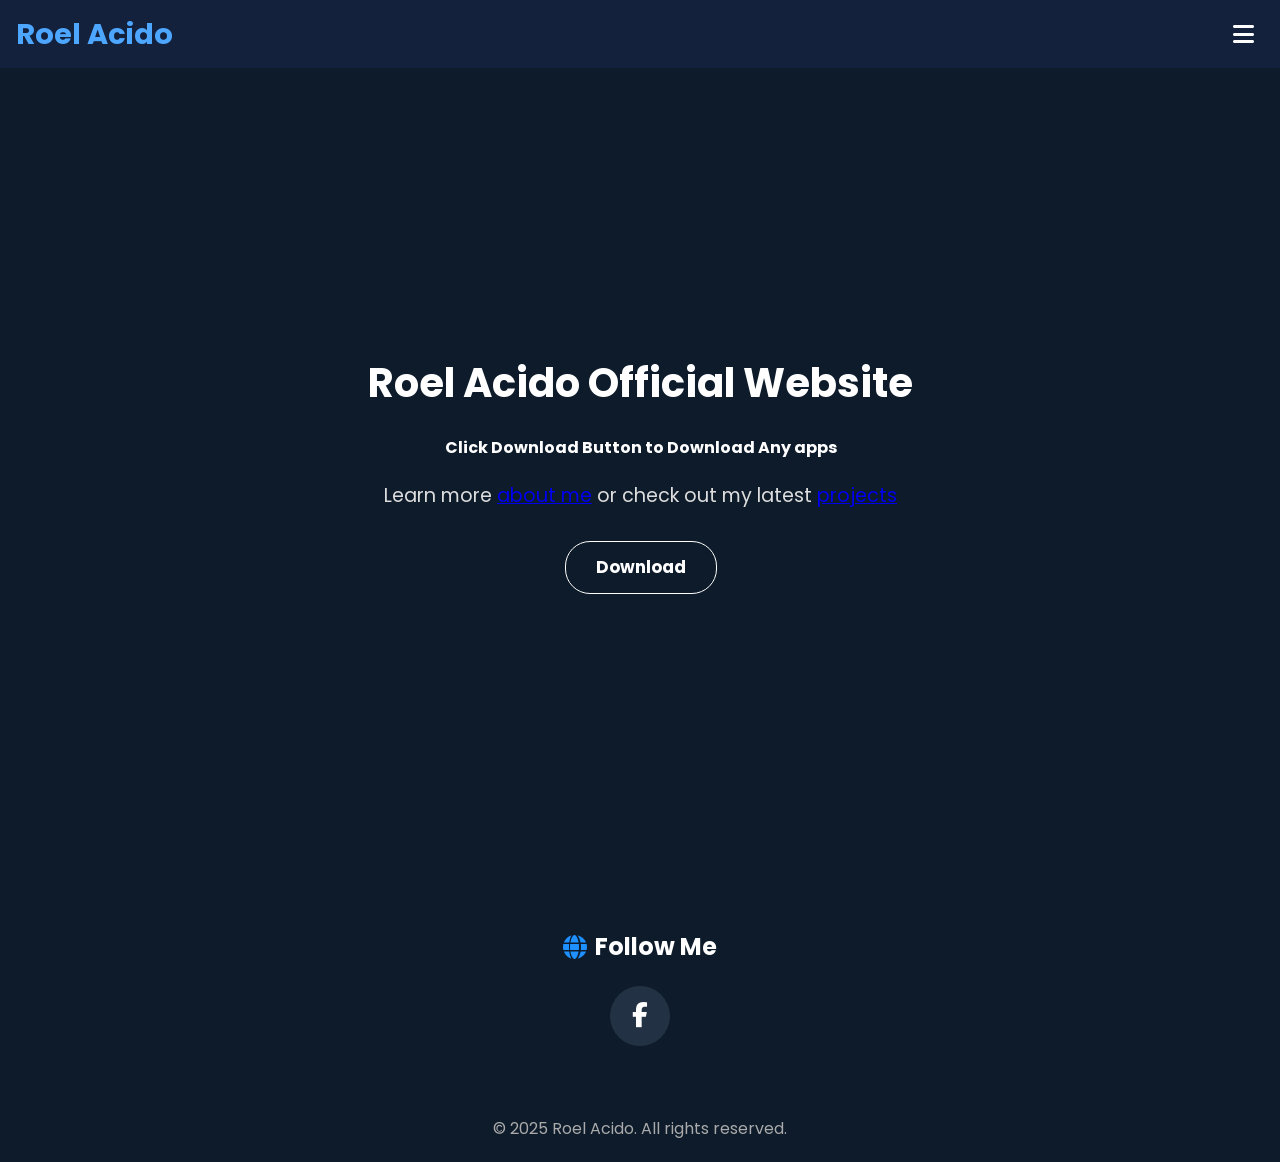
==== index.html @ e1dfb5f3 "update" ====
<!DOCTYPE html>
<html lang="en">
<head>
  <meta charset="UTF-8">
  <meta name="viewport" content="width=device-width, initial-scale=1.0">
  <title>Roel</title>
  <link rel="stylesheet" href="style.css">
  <link rel="preconnect" href="https://fonts.gstatic.com" crossorigin>
<link href="https://fonts.googleapis.com/css2?family=Poppins:wght@700&display=swap" rel="stylesheet">

  <meta name="google-site-verification" content="cywsguSI2nO8lhxtlb8TKMusx-ZB_tiM5xd7Aq-uQ78" />

  <meta name="description" content="Welcome to Roel Acido's official website. visit and download new updates and contact me for more information.">
  <meta name="keywords" content="Roel, Roel Acido">
  <meta name="author" content="Roel Acido">

  <!-- Font Awesome -->
  <link rel="stylesheet" href="https://cdnjs.cloudflare.com/ajax/libs/font-awesome/6.5.0/css/all.min.css">

  <!-- Bootstrap Icons (ADDED) -->
  <link rel="stylesheet" href="https://cdn.jsdelivr.net/npm/bootstrap-icons@1.11.3/font/bootstrap-icons.css">

  <link rel="canonical" href="https://rjacido.netlify.app/">
  <meta name="robots" content="index, follow">

  <!-- Favicon -->
  <link rel="icon" type="image/png" href="favicon.png" sizes="32x32">
  <link rel="icon" type="image/png" href="favicon.png" sizes="192x192">
  <link rel="apple-touch-icon" href="favicon.png">
  <meta name="msapplication-TileImage" content="favicon.png">
  <meta name="theme-color" content="#ffffff">
</head>

<body oncontextmenu="return false;">

  <header>
    <h2 class="logo">Roel Acido</h2>

    <!-- UPDATED: Bootstrap Hamburger Icon -->
    <div class="menu-toggle" onclick="toggleMenu()">
      <i class="fa fa-bars"></i>
    </div>
  </header>

  <nav id="side-menu">
    <div class="sidebar-header">
      <h3 class="sidebar-logo">Roel Acido</h3>

      <!-- UPDATED: Bootstrap Close (X) Icon -->
      <span class="close-btn" onclick="toggleMenu()">
        <i class="fa fa-times"></i>
      </span>
    </div>

    <a href="index.html">Home</a>
    <a href="about.html">About</a>
    <a href="projects.html">Projects</a>
    <a href="download.html">Download</a>
    <a href="contact.html">Contact </a>
  </nav>

  <section class="home-hero">
    <div class="hero-content">
      <h1>Roel Acido Official Website</h1>
      <h2>Click Download Button to Download Any apps</h2>
      <p>
        Learn more <a href="about.html">about me</a> or check out my latest 
        <a href="projects.html">projects</a>
      </p>
      <a href="download.html" class="btn-primary">Download</a>
    </div>
  </section>

  <!-- Follow Section -->
  <section class="follow">
    <h2><i class="fa-solid fa-globe"></i>Follow Me</h2>
    <div class="social-links">
      <a href="https://www.facebook.com/acido.rj" target="_blank" title="Follow on Facebook">
        <i class="fab fa-facebook-f"></i>
      </a>
    </div>
  </section>

  <footer>
    <p>© 2025 Roel Acido. All rights reserved.</p>
  </footer>

  <script>
    function toggleMenu() {
      document.getElementById("side-menu").classList.toggle("active");
    }

    document.addEventListener('keydown', function(e) {
      if (e.ctrlKey && e.key === 'u') e.preventDefault();
      if (e.key === 'F12') e.preventDefault();
    });
  </script>

</body>
</html>
---- style.css ----
*{
  margin: 0;
  padding: 0;
  box-sizing: border-box;
  font-family: "Poppins", sans-serif;
}

body {
  background: #0d1b2a;
  color: white;
  line-height: 1.6;
  overflow-x: hidden;
}

/* Header */
header {
  background: #14213d;
  padding: 11px 16px;
  display: flex;
  justify-content: space-between;
  align-items: center;
  position: sticky;
  top: 0;
  z-index: 1000;
  animation: slideDown 1s ease forwards;
}

header .logo {
  color: #4da6ff;
  font-size: 1.8rem;
  font-weight: bold;
}

header h2 {
  color: #4da6ff;
  animation: fadeIn 2s ease forwards;
}

.menu-toggle,
#side-menu .close-btn {
  width: 42px;
  height: 42px;
  display: inline-flex;
  align-items: center;
  justify-content: center;
  border-radius: 50%;
  position: relative;
  overflow: visible;
  font-size: 1.5rem;
  color: white;
  z-index: 1001;
}

.menu-toggle:active::after,
#side-menu .close-btn:active::after {
  content: "";
  position: absolute;
  top: 50%;
  left: 50%;
  width: 100%;
  height: 100%;
  border-radius: 50%;
  background: rgba(255, 255, 255, 0.3);
  transform: translate(-50%, -50%);
  animation: flash 0.25s ease-out;
}

@keyframes flash {
  0% { opacity: 1; }
  100% { opacity: 0; }
}

/* Sidebar Menu */
#side-menu {
  position: fixed;
  top: 0;
  left: -260px;
  width: 250px;
  height: 100%;
  background: #14213d;
  display: flex;
  flex-direction: column;
  padding: 80px 20px;
  transition: 1s;
  z-index: 1000;
}

#side-menu a {
  color: #fff;
  text-decoration: none;
  padding: 15px 0;
  font-weight: 500;
  font-size: 1.1rem;
  transition: 0.3s;
  animation: fadeIn 2s ease forwards;
  position: relative;
}

#side-menu a:hover {
  color: #fca311;
}

#side-menu a::after {
  content: '';
  width: 0%;
  height: 2px;
  background: #f44336; 
  display: block;
  margin: auto;
  transition: 0.2s;
}

#side-menu a:hover::after {
  width: 100%;
}

#side-menu .close-btn {
  position: absolute;
  top: 20px;
  right: 20px;
  font-size: 1.2rem;
  color: white;
}

.sidebar-header {
  display: flex;
  align-items: center;
  justify-content: space-between;
  background: #14213d;
  padding: 16px 20px;
  border-bottom: 1px solid rgba(255, 255, 255, 0.1);
}

.sidebar-logo {
  color: #ffffff;
  font-size: 1.8em;
  font-weight: 600;
  margin: 0;
}

#side-menu.active {
  left: 0;
}

/* Animations */
@keyframes slideUp {
  from { transform: translateY(50px); opacity: 0; }
  to { transform: translateY(0); opacity: 1; }
}
@keyframes slideDown {
  from { transform: translateY(-50px); opacity: 0; }
  to { transform: translateY(0); opacity: 1; }
}
@keyframes zoomIn {
  from { transform: scale(0.8); opacity: 0; }
  to { transform: scale(1); opacity: 1; }
}
@keyframes fadeIn {
  from { opacity: 0; }
  to { opacity: 1; }
}
@keyframes bounceIn {
  0% { transform: scale(0.5); opacity: 0; }
  60% { transform: scale(1.1); opacity: 1; }
  100% { transform: scale(1); }
}

/* Hero */
.home-hero {
  height: 90vh;
  display: flex;
  justify-content: center;
  align-items: center;
  text-align: center;
  background: #0d1b2a;
}
.hero-content {
  animation: zoomIn 1s ease forwards;
}
.hero-content h1 {
  font-size: 2.5rem;
  margin-bottom: 20px;
  animation: slideUp 1s ease forwards;
}
.hero-content h2 {
  font-size: 1rem;
  margin-bottom: 20px;
  animation: slideUp 1s ease forwards;
}
.hero-content p {
  font-size: 1.2rem;
  margin-bottom: 30px;
  color: #ddd;
  animation: slideUp 1.2s ease forwards;
}
.btn-primary {
  display: inline-block;
  text-decoration: none;
  color: #fff;
  border: 1px solid #fff;
  padding: 12px 30px;
  font-size: 17px;
  background: transparent;
  position: relative;
  border-radius: 25px;
  font-weight: bold;
  cursor: pointer;
  animation: bounceIn 1.5s ease forwards;
}
.btn-primary:hover {
  border: 1px solid #f44336;
  background: #f44336;
  transition: 0.5s;
}

/* About */
.about-section {
  text-align: center;
  padding: 80px 20px;
  animation: slideUp 1s ease forwards;
}
.about-text h1 {
  font-size: 2.5rem;
  margin-bottom: 20px;
  color: #fca311;
  animation: fadeIn 1.5s ease forwards;
}
.about-text p {
  max-width: 700px;
  margin: auto;
  animation: slideUp 1.8s ease forwards;
}

/* Projects */
.projects-grid {
  padding: 80px 20px;
  text-align: center;
  animation: slideUp 1s ease forwards;
}
.projects-grid h1 {
  margin-bottom: 40px;
  color: #fca311;
  animation: fadeIn 1.5s ease forwards;
}
.grid {
  display: grid;
  grid-template-columns: repeat(auto-fit, minmax(250px, 1fr));
  gap: 20px;
}
.card {
  background: #1b263b;
  padding: 20px;
  border-radius: 10px;
  transition: 0.3s;
  animation: zoomIn 1s ease forwards;
}
.card:hover { background: #2d3a59; }
.card h3 {
  margin-bottom: 10px;
  animation: slideUp 1.2s ease forwards;
}

/* Contact */
.contact-form {
  padding: 80px 20px;
  text-align: center;
  animation: slideUp 1s ease forwards;
}
.contact-form h1 {
  margin-bottom: 30px;
  color: #fca311;
  animation: fadeIn 1.5s ease forwards;
}
.contact-form form {
  max-width: 500px;
  margin: auto;
  display: flex;
  flex-direction: column;
  animation: zoomIn 1s ease forwards;
}
.contact-form input,
.contact-form textarea {
  margin: 10px 0;
  padding: 12px;
  border-radius: 8px;
  border: none;
  outline: none;
}
.contact-form button {
  margin-top: 15px;
  background: #fca311;
  padding: 12px;
  border: none;
  border-radius: 25px;
  font-weight: bold;
  animation: bounceIn 1.5s ease forwards;
}

/* Footer */
footer {
  background: #0D1B2A;
  text-align: center;
  padding: 20px;
  color: #aaa;
  margin-top: 50px;
  animation: fadeIn 2s ease forwards;
}

/* Follow Us Section */
.follow {
  text-align: center;
  margin-top: 50px;
}

.follow h2 {
  font-size: 1.5em;
  color: white;
  display: flex;
  justify-content: center;
  align-items: center;
  gap: 8px;
}

.follow h2 i {
  color: #1e90ff;
}

.social-links {
  margin-top: 20px;
}

.social-links a {
  display: inline-block;
  background: #233145;
  color: white;
  border-radius: 50%;
  width: 60px;
  height: 60px;
  line-height: 60px;
  text-align: center;
  font-size: 25px;
  margin: 0 0px;
  transition: 0.3s;
}

.social-links a:hover {
  background: #1877f2;
  color: #fff;
  transform: scale(1.1);
}

.download-section {
  display: grid;
  grid-template-columns: repeat(auto-fit, minmax(180px, 1fr));
  gap: 25px;
  padding: 10px 20px 100px; /* dati 50px → ginawang 10px para umangat */
  margin-top: -150px; /* idinikit pa lalo sa taas */
  background: #0d1b2a;
  text-align: center;
}

/* bawat card */
.download-card {
  background: #14213d;
  border-radius: 15px;
  padding: 15px;
  width: 100%;
  min-height: 280px; /* 💪 pare-parehong taas ng card */
  display: flex;
  flex-direction: column;
  align-items: center;
  justify-content: space-between; /* spacing ng content */
  box-shadow: 0 4px 12px rgba(0, 0, 0, 0.5);
  transition: transform 0.3s ease, box-shadow 0.3s ease;
}

.download-card:hover {
  transform: translateY(-5px);
  box-shadow: 0 8px 20px rgba(0, 0, 0, 0.6);
}

.download-card:active {
  transform: scale(0.98);
}

.download-card img {
  width: 50%; /* pwede mong baguhin (50%–100%) depende sa gusto mong laki */
  border-radius: 10px;
  margin: 0 auto 10px auto; /* ✅ ito ang nagce-center */
  display: block; /* kailangan para gumana ang margin auto */
}

.download-card h3 {
  margin: 5px 0;
}

.download-card p {
  flex-grow: 1; /* 🟣 ito ang sikreto */
  margin-bottom: 12px;
  line-height: 1.4;
  color: #ddd;
}

.download-btn {
  display: inline-block;
  background: #6a5acd;
  color: #ffffff;
  padding: 1px 5px;
  border-radius: 10px;
  text-decoration: none;
  font-weight: 500;
  text-align: center;
  transition: background 0.3s ease;
}

.download-btn:hover {
  background: #7b68ee;
}

@media (max-width: 599px) {
  .download-section {
    grid-template-columns: repeat(2, 1fr); 
  }
}
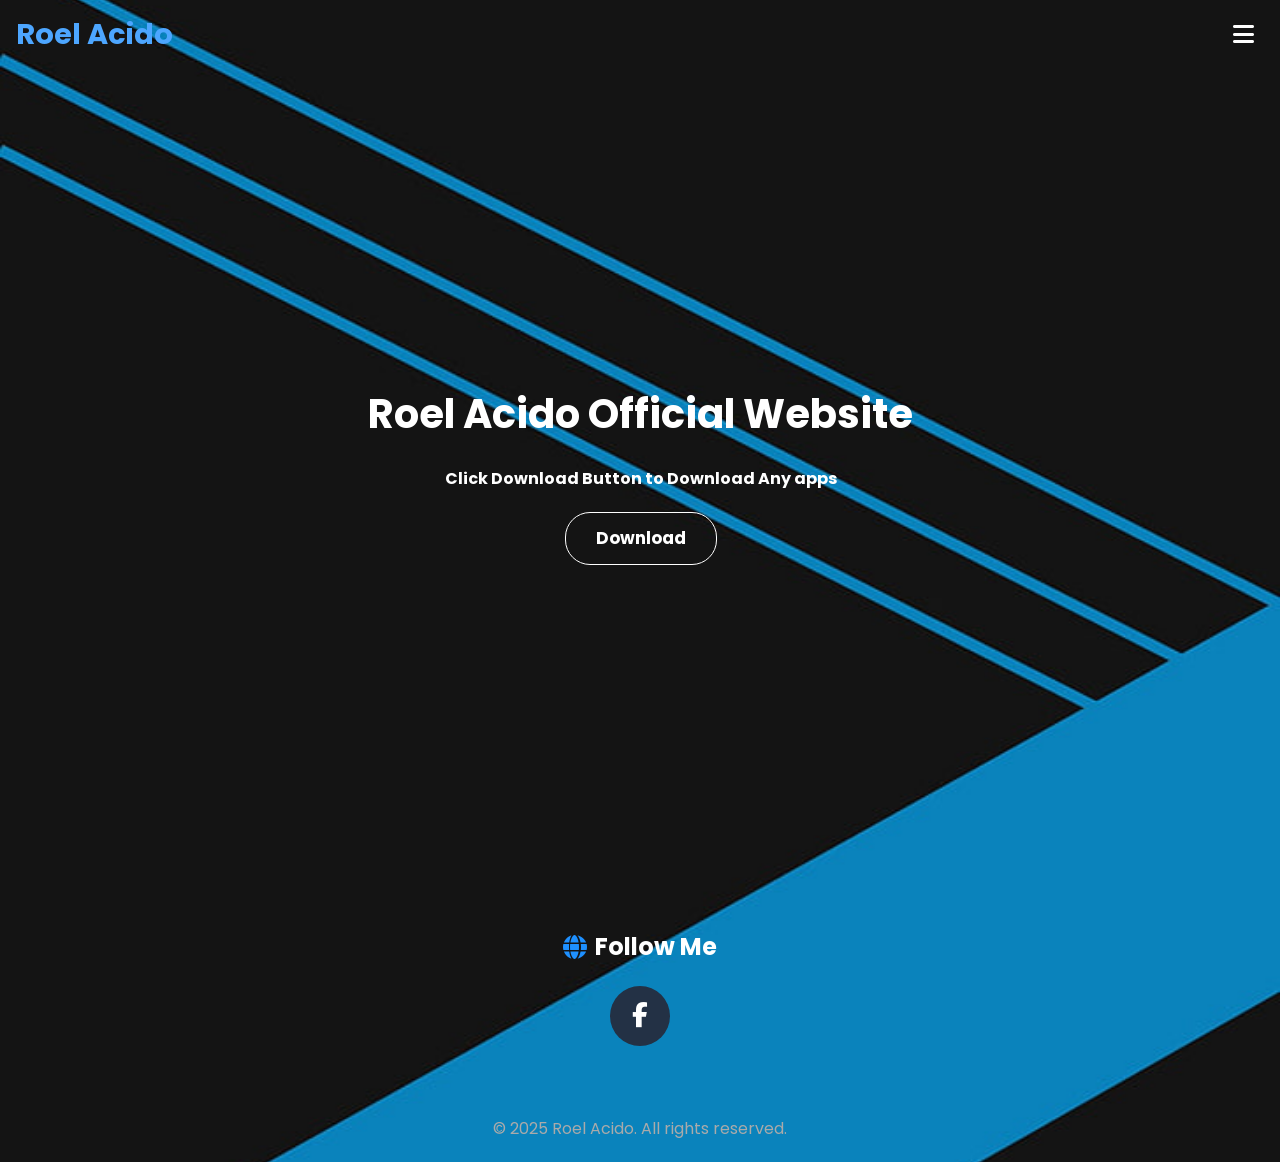
==== commit 6e6d8ef6: "update" ====
--- a/index.html
+++ b/index.html
@@ -43,30 +43,25 @@
   </header>
 
   <nav id="side-menu">
-    <div class="sidebar-header">
-      <h3 class="sidebar-logo">Roel Acido</h3>
 
-      <!-- UPDATED: Bootstrap Close (X) Icon -->
-      <span class="close-btn" onclick="toggleMenu()">
-        <i class="fa fa-times"></i>
-      </span>
-    </div>
+  <span class="close-btn" onclick="toggleMenu()">
+    <i class="fa fa-times"></i>
+  </span>
 
-    <a href="index.html">Home</a>
-    <a href="about.html">About</a>
-    <a href="projects.html">Projects</a>
-    <a href="download.html">Download</a>
-    <a href="contact.html">Contact </a>
-  </nav>
+  <ul>
+    <li><a href="index.html"><i class="fas fa-home"></i>Home</a></li>
+    <li><a href="about.html"><i class="far fa-question-circle"></i>About</a></li>
+    <li><a href="download.html"><i class="fas fa-download"></i>Download</a></li>
+    <li><a href="contact.html"><i class="fas fa-envelope"></i>Contact</a></li>
+  </ul>
+    
+</nav>
 
   <section class="home-hero">
     <div class="hero-content">
       <h1>Roel Acido Official Website</h1>
       <h2>Click Download Button to Download Any apps</h2>
-      <p>
-        Learn more <a href="about.html">about me</a> or check out my latest 
-        <a href="projects.html">projects</a>
-      </p>
+      
       <a href="download.html" class="btn-primary">Download</a>
     </div>
   </section>
--- a/style.css
+++ b/style.css
@@ -6,7 +6,8 @@
 }
 
 body {
-  background: #0d1b2a;
+  min-height: 100vh;
+  background: url(./background.jpg) no-repeat center center/cover;
   color: white;
   line-height: 1.6;
   overflow-x: hidden;
@@ -14,15 +15,12 @@
 
 /* Header */
 header {
-  background: #14213d;
   padding: 11px 16px;
   display: flex;
   justify-content: space-between;
   align-items: center;
-  position: sticky;
   top: 0;
   z-index: 1000;
-  animation: slideDown 1s ease forwards;
 }
 
 header .logo {
@@ -48,7 +46,7 @@
   overflow: visible;
   font-size: 1.5rem;
   color: white;
-  z-index: 1001;
+  z-index: 1;
 }
 
 .menu-toggle:active::after,
@@ -70,19 +68,33 @@
   100% { opacity: 0; }
 }
 
-/* Sidebar Menu */
+/* ============================
+   RIGHT SIDE MENU
+   ============================ */
 #side-menu {
   position: fixed;
   top: 0;
-  left: -260px;
+  right: -260px; /* ➜ hide sa kanan */
   width: 250px;
   height: 100%;
-  background: #14213d;
   display: flex;
   flex-direction: column;
   padding: 80px 20px;
   transition: 1s;
   z-index: 1000;
+  backdrop-filter: blur(4px);
+}
+
+#side-menu.active {
+  right: 0; /* ➜ slide mula kanan */
+}
+
+#side-menu .close-btn {
+  position: absolute;
+  top: 20px;
+  right: 20px; /* ➜ tinaas ko sa LEFT para hindi matagusan */
+  font-size: 1.2rem;
+  color: white;
 }
 
 #side-menu a {
@@ -97,7 +109,7 @@
 }
 
 #side-menu a:hover {
-  color: #fca311;
+  color: #FCA311;
 }
 
 #side-menu a::after {
@@ -114,34 +126,20 @@
   width: 100%;
 }
 
-#side-menu .close-btn {
-  position: absolute;
-  top: 20px;
-  right: 20px;
-  font-size: 1.2rem;
-  color: white;
-}
-
-.sidebar-header {
-  display: flex;
-  align-items: center;
-  justify-content: space-between;
-  background: #14213d;
-  padding: 16px 20px;
-  border-bottom: 1px solid rgba(255, 255, 255, 0.1);
-}
-
-.sidebar-logo {
-  color: #ffffff;
-  font-size: 1.8em;
-  font-weight: 600;
+#side-menu ul {
+  list-style: none;
+  padding: 0;
   margin: 0;
-}
-
-#side-menu.active {
-  left: 0;
-}
-
+  line-height: 47px;
+}
+
+#side-menu ul li {
+  margin: 10px 0;
+}
+
+#side-menu ul a i {
+  margin-right: 13px;
+}
 /* Animations */
 @keyframes slideUp {
   from { transform: translateY(50px); opacity: 0; }
@@ -172,7 +170,6 @@
   justify-content: center;
   align-items: center;
   text-align: center;
-  background: #0d1b2a;
 }
 .hero-content {
   animation: zoomIn 1s ease forwards;
@@ -193,6 +190,13 @@
   color: #ddd;
   animation: slideUp 1.2s ease forwards;
 }
+/* Smooth In-Out Scale Animation */
+@keyframes inOut {
+  0%   { transform: scale(1); }
+  50%  { transform: scale(1.1); } /* lumalaki */
+  100% { transform: scale(1); }   /* bumabalik sa original */
+}
+
 .btn-primary {
   display: inline-block;
   text-decoration: none;
@@ -205,14 +209,14 @@
   border-radius: 25px;
   font-weight: bold;
   cursor: pointer;
-  animation: bounceIn 1.5s ease forwards;
-}
+  animation: inOut 2s ease-in-out infinite; /* smooth in-out effect */
+}
+
 .btn-primary:hover {
   border: 1px solid #f44336;
   background: #f44336;
   transition: 0.5s;
 }
-
 /* About */
 .about-section {
   text-align: center;
@@ -298,7 +302,6 @@
 
 /* Footer */
 footer {
-  background: #0D1B2A;
   text-align: center;
   padding: 20px;
   color: #aaa;
@@ -353,23 +356,21 @@
   display: grid;
   grid-template-columns: repeat(auto-fit, minmax(180px, 1fr));
   gap: 25px;
-  padding: 10px 20px 100px; /* dati 50px → ginawang 10px para umangat */
-  margin-top: -150px; /* idinikit pa lalo sa taas */
-  background: #0d1b2a;
-  text-align: center;
-}
-
-/* bawat card */
+  padding: 10px 20px 100px;
+  margin-top: -150px;
+  text-align: center;
+}
+
 .download-card {
-  background: #14213d;
+  background: #14213D;
   border-radius: 15px;
   padding: 15px;
   width: 100%;
-  min-height: 280px; /* 💪 pare-parehong taas ng card */
+  min-height: 280px;
   display: flex;
   flex-direction: column;
   align-items: center;
-  justify-content: space-between; /* spacing ng content */
+  justify-content: space-between;
   box-shadow: 0 4px 12px rgba(0, 0, 0, 0.5);
   transition: transform 0.3s ease, box-shadow 0.3s ease;
 }
@@ -384,10 +385,10 @@
 }
 
 .download-card img {
-  width: 50%; /* pwede mong baguhin (50%–100%) depende sa gusto mong laki */
+  width: 50%;
   border-radius: 10px;
-  margin: 0 auto 10px auto; /* ✅ ito ang nagce-center */
-  display: block; /* kailangan para gumana ang margin auto */
+  margin: 0 auto 10px auto;
+  display: block;
 }
 
 .download-card h3 {
@@ -395,30 +396,114 @@
 }
 
 .download-card p {
-  flex-grow: 1; /* 🟣 ito ang sikreto */
+  flex-grow: 1;
   margin-bottom: 12px;
   line-height: 1.4;
   color: #ddd;
 }
 
 .download-btn {
+  position: relative;
   display: inline-block;
   background: #6a5acd;
-  color: #ffffff;
-  padding: 1px 5px;
+  color: #fff;
+  padding: 10px 15px;
   border-radius: 10px;
   text-decoration: none;
-  font-weight: 500;
-  text-align: center;
-  transition: background 0.3s ease;
-}
-
-.download-btn:hover {
-  background: #7b68ee;
-}
-
-@media (max-width: 599px) {
+  overflow: hidden;
+}
+.download-btn .progress {
+  position: absolute;
+  left: 0; top: 0; bottom: 0;
+  width: 0%;
+  background: rgba(255,255,255,0.3);
+  transition: width 0.1s;
+}
+@media (max-width: 900px) {
   .download-section {
     grid-template-columns: repeat(2, 1fr); 
   }
-}+}
+
+.search-section {
+  text-align: center;
+  margin: 20px 0;
+}
+
+#searchBox {
+  margin-bottom: 200px;
+  width: 90%;
+  max-width: 400px;
+  padding: 12px 15px;
+  font-size: 16px;
+  border-radius: 8px;
+  border: 1px solid #ddd;
+  outline: none;
+  transition: 0.3s;
+}
+
+#searchBox:focus {
+  border-color: #6c63ff;
+  box-shadow: 0 0 5px #6c63ff;
+}
+
+.project-filter {
+  display: flex;
+  justify-content: center;
+  gap: 10px;
+  margin: 40px 0 20px;
+}
+
+.project-filter button {
+  padding: 8px 16px;
+  background: #222;
+  color: #fff;
+  border: none;
+  border-radius: 20px;
+  cursor: pointer;
+  font-weight: 500;
+}
+
+.project-filter button.active,
+.project-filter button:hover {
+  background: #fca311;
+  color: #000;
+}
+
+.projects-section {
+  max-width: 1000px;
+  margin: auto;
+  padding: 20px;
+  display: grid;
+  grid-template-columns: repeat(auto-fit, minmax(250px, 1fr));
+  gap: 20px;
+}
+
+.project-card {
+  background: #1e1e1e;
+  padding: 20px;
+  border-radius: 14px;
+  color: #fff;
+  position: relative;
+}
+
+.project-card h3 {
+  color: #fca311;
+  margin-bottom: 8px;
+}
+
+.project-card p {
+  font-size: 14px;
+  color: #ccc;
+}
+
+.project-card .tag {
+  position: absolute;
+  top: 15px;
+  right: 15px;
+  background: #fca311;
+  color: #000;
+  padding: 4px 10px;
+  border-radius: 12px;
+  font-size: 12px;
+}
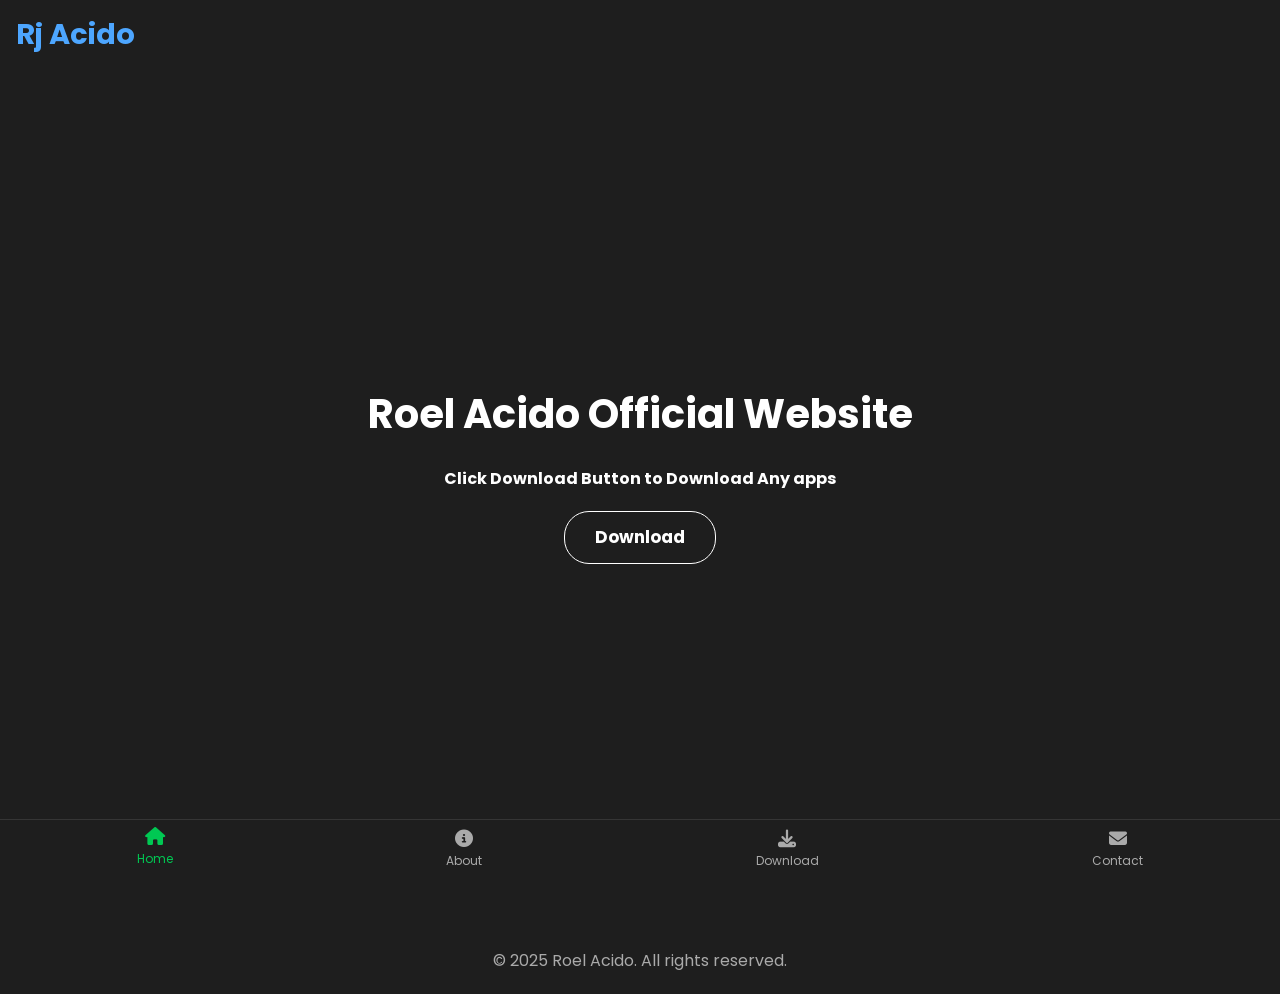
==== commit f1e5f9ea: "update" ====
--- a/index.html
+++ b/index.html
@@ -6,10 +6,9 @@
   <title>Roel</title>
   <link rel="stylesheet" href="style.css">
   <link rel="preconnect" href="https://fonts.gstatic.com" crossorigin>
-<link href="https://fonts.googleapis.com/css2?family=Poppins:wght@700&display=swap" rel="stylesheet">
+  <link href="https://fonts.googleapis.com/css2?family=Poppins:wght@700&display=swap" rel="stylesheet">
 
   <meta name="google-site-verification" content="cywsguSI2nO8lhxtlb8TKMusx-ZB_tiM5xd7Aq-uQ78" />
-
   <meta name="description" content="Welcome to Roel Acido's official website. visit and download new updates and contact me for more information.">
   <meta name="keywords" content="Roel, Roel Acido">
   <meta name="author" content="Roel Acido">
@@ -17,62 +16,57 @@
   <!-- Font Awesome -->
   <link rel="stylesheet" href="https://cdnjs.cloudflare.com/ajax/libs/font-awesome/6.5.0/css/all.min.css">
 
-  <!-- Bootstrap Icons (ADDED) -->
+  <!-- Bootstrap Icons -->
   <link rel="stylesheet" href="https://cdn.jsdelivr.net/npm/bootstrap-icons@1.11.3/font/bootstrap-icons.css">
 
   <link rel="canonical" href="https://rjacido.netlify.app/">
   <meta name="robots" content="index, follow">
 
   <!-- Favicon -->
-  <link rel="icon" type="image/png" href="favicon.png" sizes="32x32">
-  <link rel="icon" type="image/png" href="favicon.png" sizes="192x192">
-  <link rel="apple-touch-icon" href="favicon.png">
-  <meta name="msapplication-TileImage" content="favicon.png">
-  <meta name="theme-color" content="#ffffff">
+  <link rel="icon" type="image/png" href="favicon.png">
+  
+  <script
+  src="https://www.tuqlas.com/chatbot.js"
+  data-key="tq_live_2d60c9b54ba78ded54458f79ce2586bef4728373"
+  data-api="https://www.tuqlas.com"
+  defer
+></script>
 </head>
 
-<body oncontextmenu="return false;">
+<body>
 
   <header>
-    <h2 class="logo">Roel Acido</h2>
+    <h2 class="logo">Rj Acido</h2>
 
-    <!-- UPDATED: Bootstrap Hamburger Icon -->
-    <div class="menu-toggle" onclick="toggleMenu()">
-      <i class="fa fa-bars"></i>
-    </div>
   </header>
 
-  <nav id="side-menu">
+  <nav class="bottom-nav">
+    <a href="index.html">
+      <i class="fa-solid fa-house"></i>
+      <span>Home</span>
+    </a>
 
-  <span class="close-btn" onclick="toggleMenu()">
-    <i class="fa fa-times"></i>
-  </span>
+    <a href="about.html">
+      <i class="fa-solid fa-circle-info"></i>
+      <span>About</span>
+    </a>
 
-  <ul>
-    <li><a href="index.html"><i class="fas fa-home"></i>Home</a></li>
-    <li><a href="about.html"><i class="far fa-question-circle"></i>About</a></li>
-    <li><a href="download.html"><i class="fas fa-download"></i>Download</a></li>
-    <li><a href="contact.html"><i class="fas fa-envelope"></i>Contact</a></li>
-  </ul>
-    
-</nav>
+    <a href="download.html">
+      <i class="fa-solid fa-download"></i>
+      <span>Download</span>
+    </a>
+
+    <a href="contact.html">
+      <i class="fa-solid fa-envelope"></i>
+      <span>Contact</span>
+    </a>
+  </nav>
 
   <section class="home-hero">
     <div class="hero-content">
       <h1>Roel Acido Official Website</h1>
       <h2>Click Download Button to Download Any apps</h2>
-      
       <a href="download.html" class="btn-primary">Download</a>
-    </div>
-  </section>
-
-  <!-- Follow Section -->
-  <section class="follow">
-    <h2><i class="fa-solid fa-globe"></i>Follow Me</h2>
-    <div class="social-links">
-      <a href="https://www.facebook.com/acido.rj" target="_blank" title="Follow on Facebook">
-        <i class="fab fa-facebook-f"></i>
-      </a>
     </div>
   </section>
 
@@ -81,14 +75,30 @@
   </footer>
 
   <script>
-    function toggleMenu() {
-      document.getElementById("side-menu").classList.toggle("active");
+  const navLinks = document.querySelectorAll('.bottom-nav a');
+
+  const currentPage = window.location.pathname.split("/").pop();
+
+  navLinks.forEach(link => {
+    const linkPage = link.getAttribute("href");
+
+    // set active on load
+    if (linkPage === currentPage || (currentPage === "" && linkPage === "index.html")) {
+      link.classList.add("active");
     }
+
+    // smooth instant switch on click
+    link.addEventListener("click", function () {
+      navLinks.forEach(l => l.classList.remove("active"));
+      this.classList.add("active");
+    });
+  });
 
     document.addEventListener('keydown', function(e) {
       if (e.ctrlKey && e.key === 'u') e.preventDefault();
       if (e.key === 'F12') e.preventDefault();
     });
+    
   </script>
 
 </body>
--- a/style.css
+++ b/style.css
@@ -7,10 +7,28 @@
 
 body {
   min-height: 100vh;
-  background: url(./background.jpg) no-repeat center center/cover;
+  background: #1E1E1E; /* ✔ instead of image */
   color: white;
   line-height: 1.6;
   overflow-x: hidden;
+  position: relative; /* ✔ dagdag */
+  /* width */
+::-webkit-scrollbar {
+  width: 4px;
+}
+
+/* Handle */
+::-webkit-scrollbar-thumb {
+  background: rgba(176, 174, 174, 1);
+  height: 0px;
+  border-radius: 4px;
+}
+  
+/* Track */
+::-webkit-scrollbar-track {
+  background: rgba(104, 104, 104, 1);
+}
+
 }
 
 /* Header */
@@ -34,134 +52,45 @@
   animation: fadeIn 2s ease forwards;
 }
 
-.menu-toggle,
-#side-menu .close-btn {
-  width: 42px;
-  height: 42px;
-  display: inline-flex;
-  align-items: center;
-  justify-content: center;
-  border-radius: 50%;
-  position: relative;
-  overflow: visible;
-  font-size: 1.5rem;
-  color: white;
-  z-index: 1;
-}
-
-.menu-toggle:active::after,
-#side-menu .close-btn:active::after {
-  content: "";
-  position: absolute;
-  top: 50%;
-  left: 50%;
-  width: 100%;
-  height: 100%;
-  border-radius: 50%;
-  background: rgba(255, 255, 255, 0.3);
-  transform: translate(-50%, -50%);
-  animation: flash 0.25s ease-out;
-}
-
-@keyframes flash {
-  0% { opacity: 1; }
-  100% { opacity: 0; }
-}
-
-/* ============================
-   RIGHT SIDE MENU
-   ============================ */
-#side-menu {
+.bottom-nav {
   position: fixed;
-  top: 0;
-  right: -260px; /* ➜ hide sa kanan */
-  width: 250px;
-  height: 100%;
+  bottom: 0;
+  left: 0;
+  right: 0;
+  
+  display: flex;
+  align-items: center;
+  
+  background: #1E1E1E;
+  backdrop-filter: blur(10px);
+  
+  border-top: 1px solid rgba(255, 255, 255, 0.1);
+  justify-content: space-around;
+  padding: 10px 0 30px;
+  z-index: 50;
+}
+
+.bottom-nav a {
+  text-decoration: none;
+  color: #aaa;
   display: flex;
   flex-direction: column;
-  padding: 80px 20px;
-  transition: 1s;
-  z-index: 1000;
-  backdrop-filter: blur(4px);
-}
-
-#side-menu.active {
-  right: 0; /* ➜ slide mula kanan */
-}
-
-#side-menu .close-btn {
-  position: absolute;
-  top: 20px;
-  right: 20px; /* ➜ tinaas ko sa LEFT para hindi matagusan */
-  font-size: 1.2rem;
-  color: white;
-}
-
-#side-menu a {
-  color: #fff;
-  text-decoration: none;
-  padding: 15px 0;
-  font-weight: 500;
-  font-size: 1.1rem;
-  transition: 0.3s;
-  animation: fadeIn 2s ease forwards;
-  position: relative;
-}
-
-#side-menu a:hover {
-  color: #FCA311;
-}
-
-#side-menu a::after {
-  content: '';
-  width: 0%;
-  height: 2px;
-  background: #f44336; 
-  display: block;
-  margin: auto;
-  transition: 0.2s;
-}
-
-#side-menu a:hover::after {
-  width: 100%;
-}
-
-#side-menu ul {
-  list-style: none;
-  padding: 0;
-  margin: 0;
-  line-height: 47px;
-}
-
-#side-menu ul li {
-  margin: 10px 0;
-}
-
-#side-menu ul a i {
-  margin-right: 13px;
-}
-/* Animations */
-@keyframes slideUp {
-  from { transform: translateY(50px); opacity: 0; }
-  to { transform: translateY(0); opacity: 1; }
-}
-@keyframes slideDown {
-  from { transform: translateY(-50px); opacity: 0; }
-  to { transform: translateY(0); opacity: 1; }
-}
-@keyframes zoomIn {
-  from { transform: scale(0.8); opacity: 0; }
-  to { transform: scale(1); opacity: 1; }
-}
-@keyframes fadeIn {
-  from { opacity: 0; }
-  to { opacity: 1; }
-}
-@keyframes bounceIn {
-  0% { transform: scale(0.5); opacity: 0; }
-  60% { transform: scale(1.1); opacity: 1; }
-  100% { transform: scale(1); }
-}
+  align-items: center;
+  font-size: 12px;
+  
+}
+
+.bottom-nav a i {
+  font-size: 18px;
+  margin-bottom: 3px;
+}
+
+/* ACTIVE STATE */
+.bottom-nav a.active {
+  color: #00c853;
+  transform: translateY(-2px);
+}
+
 
 /* Hero */
 .home-hero {
@@ -219,87 +148,250 @@
 }
 /* About */
 .about-section {
-  text-align: center;
-  padding: 80px 20px;
-  animation: slideUp 1s ease forwards;
-}
-.about-text h1 {
-  font-size: 2.5rem;
-  margin-bottom: 20px;
+  display: flex;
+  justify-content: center;
+  align-items: center;
+  padding: 40px 15px;
+  min-height: 80vh;
+}
+
+.about-card {
+  background: rgba(20, 33, 61, 0.85);
+  backdrop-filter: blur(10px);
+  padding: 25px;
+  border-radius: 15px;
+  max-width: 420px;
+  width: 100%;
+  text-align: center;
+  box-shadow: 0 8px 25px rgba(0,0,0,0.5);
+  border: 2px solid rgba(255, 255, 255, 0.2); /* 👈 stroke */
+}
+
+.profile-img {
+  width: 80px;
+  height: 80px;
+  border-radius: 50%;
+  margin-bottom: 10px;
+}
+
+.role {
   color: #fca311;
-  animation: fadeIn 1.5s ease forwards;
-}
-.about-text p {
-  max-width: 700px;
-  margin: auto;
-  animation: slideUp 1.8s ease forwards;
-}
-
-/* Projects */
-.projects-grid {
-  padding: 80px 20px;
-  text-align: center;
-  animation: slideUp 1s ease forwards;
-}
-.projects-grid h1 {
-  margin-bottom: 40px;
+  font-size: 14px;
+  margin-bottom: 10px;
+}
+
+.desc {
+  font-size: 13px;
+  color: #ddd;
+  margin-bottom: 15px;
+}
+
+.skills-section {
+  margin-top: 20px;
+}
+
+.skills-section h2 {
   color: #fca311;
-  animation: fadeIn 1.5s ease forwards;
-}
-.grid {
+  margin-bottom: 15px;
+}
+
+/* GRID */
+.skills-grid {
   display: grid;
-  grid-template-columns: repeat(auto-fit, minmax(250px, 1fr));
-  gap: 20px;
-}
-.card {
-  background: #1b263b;
-  padding: 20px;
-  border-radius: 10px;
+  grid-template-columns: repeat(2, 1fr);
+  gap: 12px;
+}
+
+/* CARD */
+.skill-card {
+  background: rgba(30, 30, 30, 0.8);
+  padding: 15px;
+  border-radius: 12px;
+  text-align: center;
+  
+  box-shadow: 0 4px 12px rgba(0,0,0,0.4);
+}
+
+.skill-card:hover {
+  background: rgba(0, 200, 83, 0.1);
+}
+
+/* ICON BASE */
+.skill-card i {
+  font-size: 28px;
+  margin-bottom: 8px;
+}
+
+/* TITLE */
+.skill-card h3 {
+  margin: 5px 0;
+  font-size: 14px;
+  color: #fff;
+}
+
+/* DESCRIPTION */
+.skill-card p {
+  font-size: 11px;
+  color: #aaa;
+}
+
+/* HTML CARD */
+.skill-card.html {
+  background: rgba(228, 77, 38, 0.12);
+}
+.skill-card.html i {
+  color: #e44d26;
+}
+
+/* CSS CARD */
+.skill-card.css {
+  background: rgba(38, 77, 228, 0.12);
+}
+.skill-card.css i {
+  color: #264de4;
+}
+
+/* JS CARD */
+.skill-card.js {
+  background: rgba(247, 223, 30, 0.12);
+}
+.skill-card.js i {
+  color: #f7df1e;
+}
+
+/* APK / TOOLS CARD */
+.skill-card.apk {
+  background: rgba(0, 200, 83, 0.12);
+}
+.skill-card.apk i {
+  color: #00c853;
+}
+
+.about-social {
+  margin-top: 25px;
+  display: flex;
+  justify-content: center;
+  gap: 15px;
+}
+
+.about-social a {
+  display: flex;
+  align-items: center;
+  justify-content: center;
+  margin-top: 25px;
+  width: 48px;
+  height: 48px;
+  border-radius: 50%;
+
+  color: #fff;
+  font-size: 20px;
+  text-decoration: none;
+
   transition: 0.3s;
-  animation: zoomIn 1s ease forwards;
-}
-.card:hover { background: #2d3a59; }
-.card h3 {
-  margin-bottom: 10px;
-  animation: slideUp 1.2s ease forwards;
+}
+.about-social a i {
+  display: flex;
+  align-items: center;
+  justify-content: center;
+
+  width: 48px;
+  height: 48px;
+  border-radius: 50%;
+
+  font-size: 20px;
+  text-decoration: none;
+
+  transition: 0.3s;
+}
+
+/* Colors per platform */
+.about-social a:nth-child(1) {
+  background: #1877f2; /* Facebook */
+}
+
+.about-social a:nth-child(2) {
+  background: #0088cc; /* Telegram */
+}
+
+.about-social a:nth-child(3) {
+  background: #ff0000; /* YouTube */
+}
+
+/* Hover effect */
+.about-social a:hover {
+  transform: scale(1.15);
+  box-shadow: 0 0 10px rgba(0,0,0,0.5);
 }
 
 /* Contact */
 .contact-form {
   padding: 80px 20px;
   text-align: center;
-  animation: slideUp 1s ease forwards;
-}
+}
+
+.contact-form form {
+  width: 100%;
+  max-width: 420px;
+  background: rgba(20, 33, 61, 0.85);
+  backdrop-filter: blur(10px);
+  padding: 25px;
+  border-radius: 15px;
+  box-shadow: 0 8px 25px rgba(0,0,0,0.5);
+  display: flex;
+  flex-direction: column;
+  gap: 12px;
+}
+
+/* TITLE */
 .contact-form h1 {
-  margin-bottom: 30px;
+  text-align: center;
+  margin-bottom: 15px;
   color: #fca311;
-  animation: fadeIn 1.5s ease forwards;
-}
-.contact-form form {
-  max-width: 500px;
-  margin: auto;
-  display: flex;
-  flex-direction: column;
-  animation: zoomIn 1s ease forwards;
-}
+}
+
+/* INPUT STYLE */
 .contact-form input,
-.contact-form textarea {
-  margin: 10px 0;
+.contact-form textarea,
+.contact-form select {
+  width: 100%;
   padding: 12px;
-  border-radius: 8px;
+  border-radius: 10px;
   border: none;
   outline: none;
-}
+  background: #1e1e1e;
+  color: white;
+  font-size: 14px;
+}
+
+/* TEXTAREA FIX */
+.contact-form textarea {
+  resize: none;
+  min-height: 120px;
+}
+
+/* LABEL */
+.contact-form label {
+  font-size: 13px;
+  color: #ccc;
+  margin-top: 5px;
+}
+
+/* BUTTON */
 .contact-form button {
-  margin-top: 15px;
-  background: #fca311;
+  background: #00c853;
+  color: white;
+  border: none;
   padding: 12px;
-  border: none;
-  border-radius: 25px;
+  border-radius: 10px;
   font-weight: bold;
-  animation: bounceIn 1.5s ease forwards;
-}
-
+  cursor: pointer;
+  transition: 0.2s;
+}
+
+.contact-form button:hover {
+  background: #00b44a;
+  transform: scale(1.02);
+}
 /* Footer */
 footer {
   text-align: center;
@@ -309,120 +401,108 @@
   animation: fadeIn 2s ease forwards;
 }
 
-/* Follow Us Section */
-.follow {
-  text-align: center;
-  margin-top: 50px;
-}
-
-.follow h2 {
-  font-size: 1.5em;
+/* =========================
+   APKPURE STYLE UPGRADE
+========================= */
+
+/* categories bar */
+.categories {
+  display: flex;
+  gap: 10px;
+  overflow-x: auto;
+  padding: 10px 15px;
+  margin-top: 10px;
+}
+
+.categories button {
+  background: #3D3D3D;
   color: white;
-  display: flex;
-  justify-content: center;
-  align-items: center;
-  gap: 8px;
-}
-
-.follow h2 i {
-  color: #1e90ff;
-}
-
-.social-links {
-  margin-top: 20px;
-}
-
-.social-links a {
-  display: inline-block;
-  background: #233145;
+  border: none;
+  padding: 8px 15px;
+  border-radius: 20px;
+  font-size: 13px;
+  white-space: nowrap;
+}
+
+.download-section {
+  background: #141414;   /* 👉 isang background lang */
+  margin: 1px;
+  padding: 15px;
+  border-radius: 2px;
+
+  display: grid;
+  grid-auto-flow: column; 
+  grid-template-rows: repeat(3, auto);
+  
+  gap: 12px;
+
+  overflow-x: auto;   /* 👉 swipe left/right */
+  scroll-snap-type: x mandatory;
+  /* width */
+}
+
+.categories button.active {
+  background: #00c853;
+  color: #fff;
+}
+
+.download-card {
+  width: 320px;   /* important para pahaba */
+  flex: 0 0 auto;
+
+  display: flex;
+  align-items: center;
+  gap: 12px;
+
+  scroll-snap-align: start;
+
+  padding: 12px;
+  border-radius: 12px;
+}
+
+/* icon fix */
+.download-card img {
+  width: 55px;
+  height: 55px;
+  border-radius: 12px;
+  margin: 0;
+}
+
+/* app info alignment */
+.download-card h3 {
+  font-size: 15px;
+  margin: 0;
+}
+
+.download-card p {
+  font-size: 12px;
+  color: #ccc;
+}
+
+/* download button */
+.download-btn {
+  background: #00c853;
+  padding: 8px 12px;
+  border-radius: 8px;
   color: white;
-  border-radius: 50%;
-  width: 60px;
-  height: 60px;
-  line-height: 60px;
-  text-align: center;
-  font-size: 25px;
-  margin: 0 0px;
-  transition: 0.3s;
-}
-
-.social-links a:hover {
-  background: #1877f2;
-  color: #fff;
-  transform: scale(1.1);
-}
-
-.download-section {
-  display: grid;
-  grid-template-columns: repeat(auto-fit, minmax(180px, 1fr));
-  gap: 25px;
-  padding: 10px 20px 100px;
-  margin-top: -150px;
-  text-align: center;
-}
-
-.download-card {
-  background: #14213D;
-  border-radius: 15px;
-  padding: 15px;
-  width: 100%;
-  min-height: 280px;
-  display: flex;
-  flex-direction: column;
-  align-items: center;
-  justify-content: space-between;
-  box-shadow: 0 4px 12px rgba(0, 0, 0, 0.5);
-  transition: transform 0.3s ease, box-shadow 0.3s ease;
-}
-
-.download-card:hover {
-  transform: translateY(-5px);
-  box-shadow: 0 8px 20px rgba(0, 0, 0, 0.6);
-}
-
-.download-card:active {
-  transform: scale(0.98);
-}
-
-.download-card img {
-  width: 50%;
-  border-radius: 10px;
-  margin: 0 auto 10px auto;
-  display: block;
-}
-
-.download-card h3 {
-  margin: 5px 0;
-}
-
-.download-card p {
-  flex-grow: 1;
-  margin-bottom: 12px;
-  line-height: 1.4;
-  color: #ddd;
-}
-
-.download-btn {
-  position: relative;
-  display: inline-block;
-  background: #6a5acd;
-  color: #fff;
-  padding: 10px 15px;
-  border-radius: 10px;
   text-decoration: none;
-  overflow: hidden;
-}
-.download-btn .progress {
-  position: absolute;
-  left: 0; top: 0; bottom: 0;
-  width: 0%;
-  background: rgba(255,255,255,0.3);
-  transition: width 0.1s;
-}
-@media (max-width: 900px) {
-  .download-section {
-    grid-template-columns: repeat(2, 1fr); 
-  }
+  font-size: 13px;
+  white-space: nowrap;
+}
+
+.download-btn:hover {
+  background: #00b44a;
+}
+
+/* SEARCH STYLE (APK feel) */
+#searchBox {
+  width: 90%;
+  max-width: 400px;
+  padding: 12px;
+  border-radius: 25px;
+  border: none;
+  background: #1e1e1e;
+  color: white;
 }
 
 .search-section {
@@ -443,67 +523,36 @@
 }
 
 #searchBox:focus {
-  border-color: #6c63ff;
-  box-shadow: 0 0 5px #6c63ff;
-}
-
-.project-filter {
-  display: flex;
-  justify-content: center;
-  gap: 10px;
-  margin: 40px 0 20px;
-}
-
-.project-filter button {
-  padding: 8px 16px;
-  background: #222;
-  color: #fff;
-  border: none;
-  border-radius: 20px;
-  cursor: pointer;
-  font-weight: 500;
-}
-
-.project-filter button.active,
-.project-filter button:hover {
-  background: #fca311;
-  color: #000;
-}
-
-.projects-section {
-  max-width: 1000px;
-  margin: auto;
-  padding: 20px;
-  display: grid;
-  grid-template-columns: repeat(auto-fit, minmax(250px, 1fr));
-  gap: 20px;
-}
-
-.project-card {
-  background: #1e1e1e;
-  padding: 20px;
-  border-radius: 14px;
-  color: #fff;
-  position: relative;
-}
-
-.project-card h3 {
-  color: #fca311;
-  margin-bottom: 8px;
-}
-
-.project-card p {
-  font-size: 14px;
-  color: #ccc;
-}
-
-.project-card .tag {
-  position: absolute;
-  top: 15px;
-  right: 15px;
-  background: #fca311;
-  color: #000;
-  padding: 4px 10px;
-  border-radius: 12px;
-  font-size: 12px;
-}
+  border-color: #00c835;
+  box-shadow: 0 0 5px #00c835;
+}
+
+
+#overlay {
+  position: fixed;
+  top: 0;
+  left: 0;
+  width: 100%;
+  height: 100%;
+  background: rgba(0,0,0,0.5);
+
+  opacity: 0;
+  visibility: hidden;
+  transition: 0.3s;
+  z-index: 998;
+}
+
+#overlay.active {
+  opacity: 1;
+  visibility: visible;
+}
+
+* {
+    -webkit-tap-highlight-color: transparent;
+}
+
+button:focus,
+a:focus {
+    outline: none;
+    box-shadow: none;
+}
